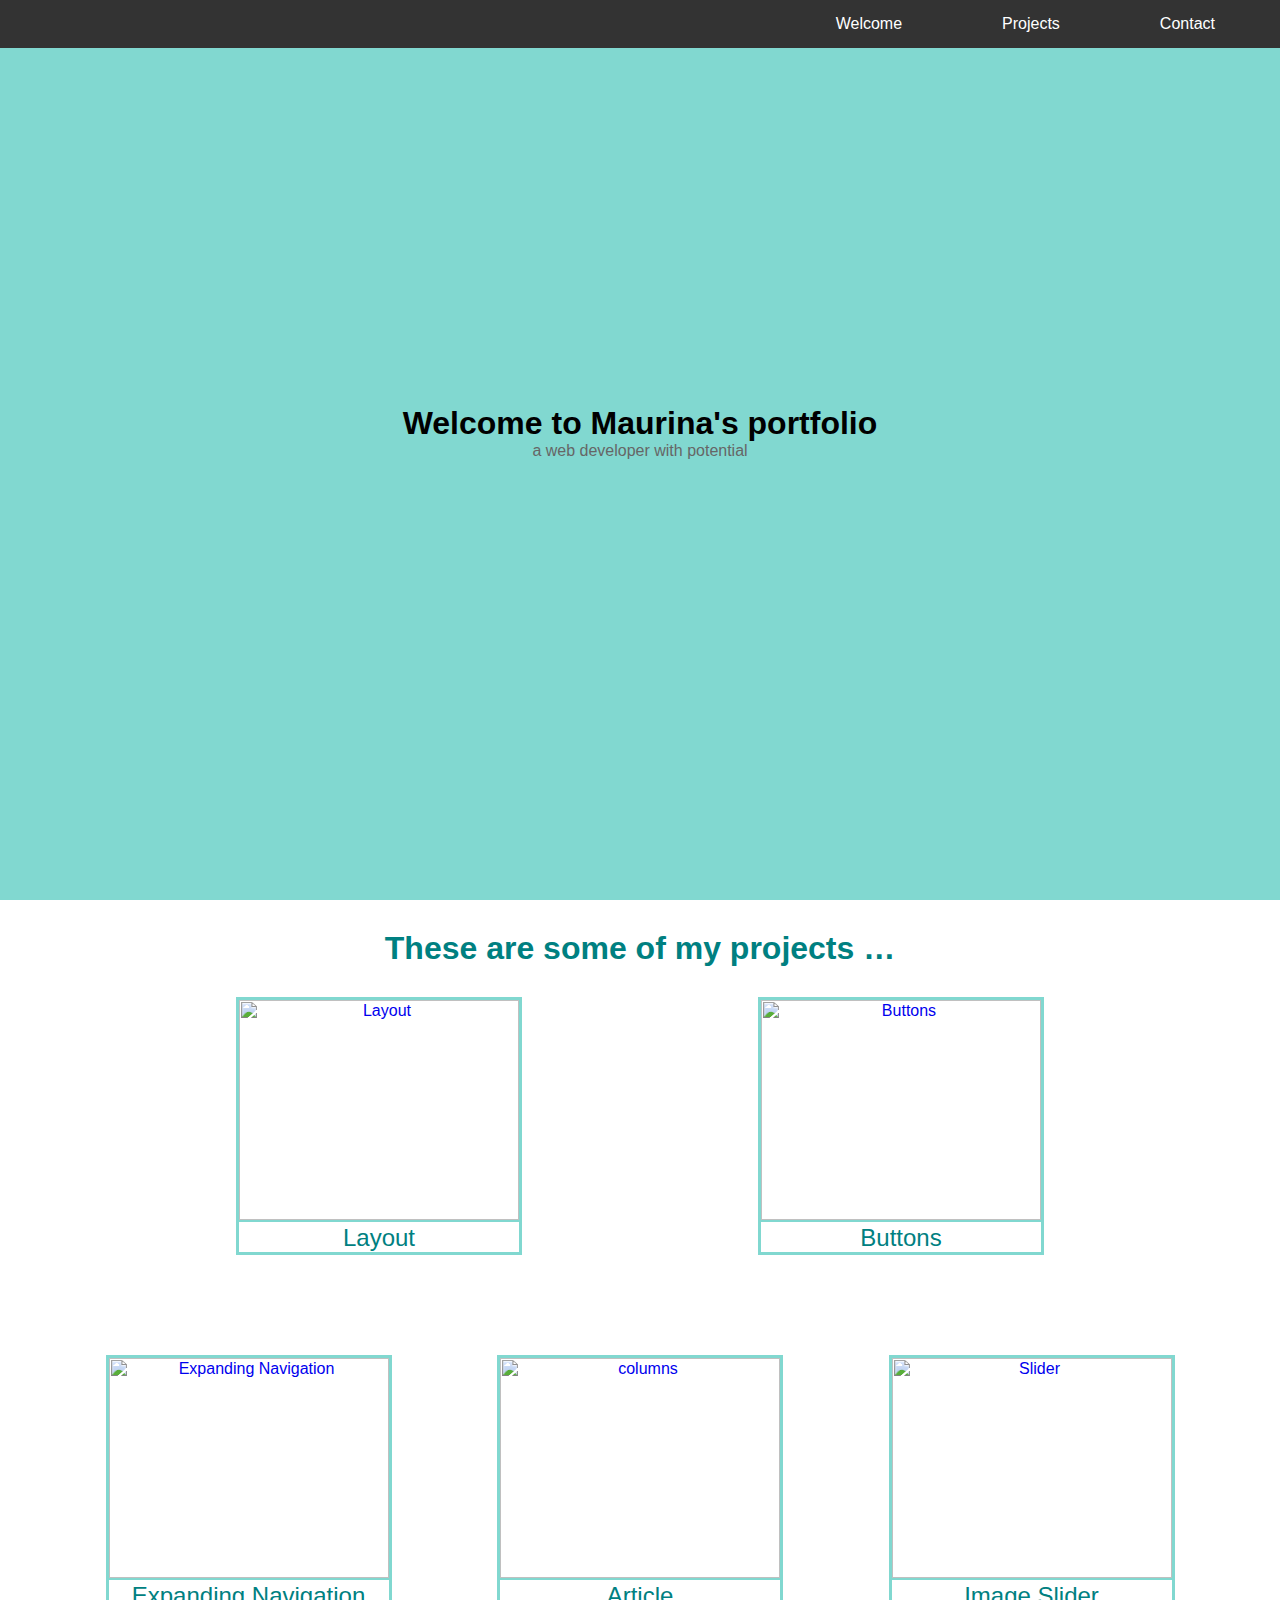
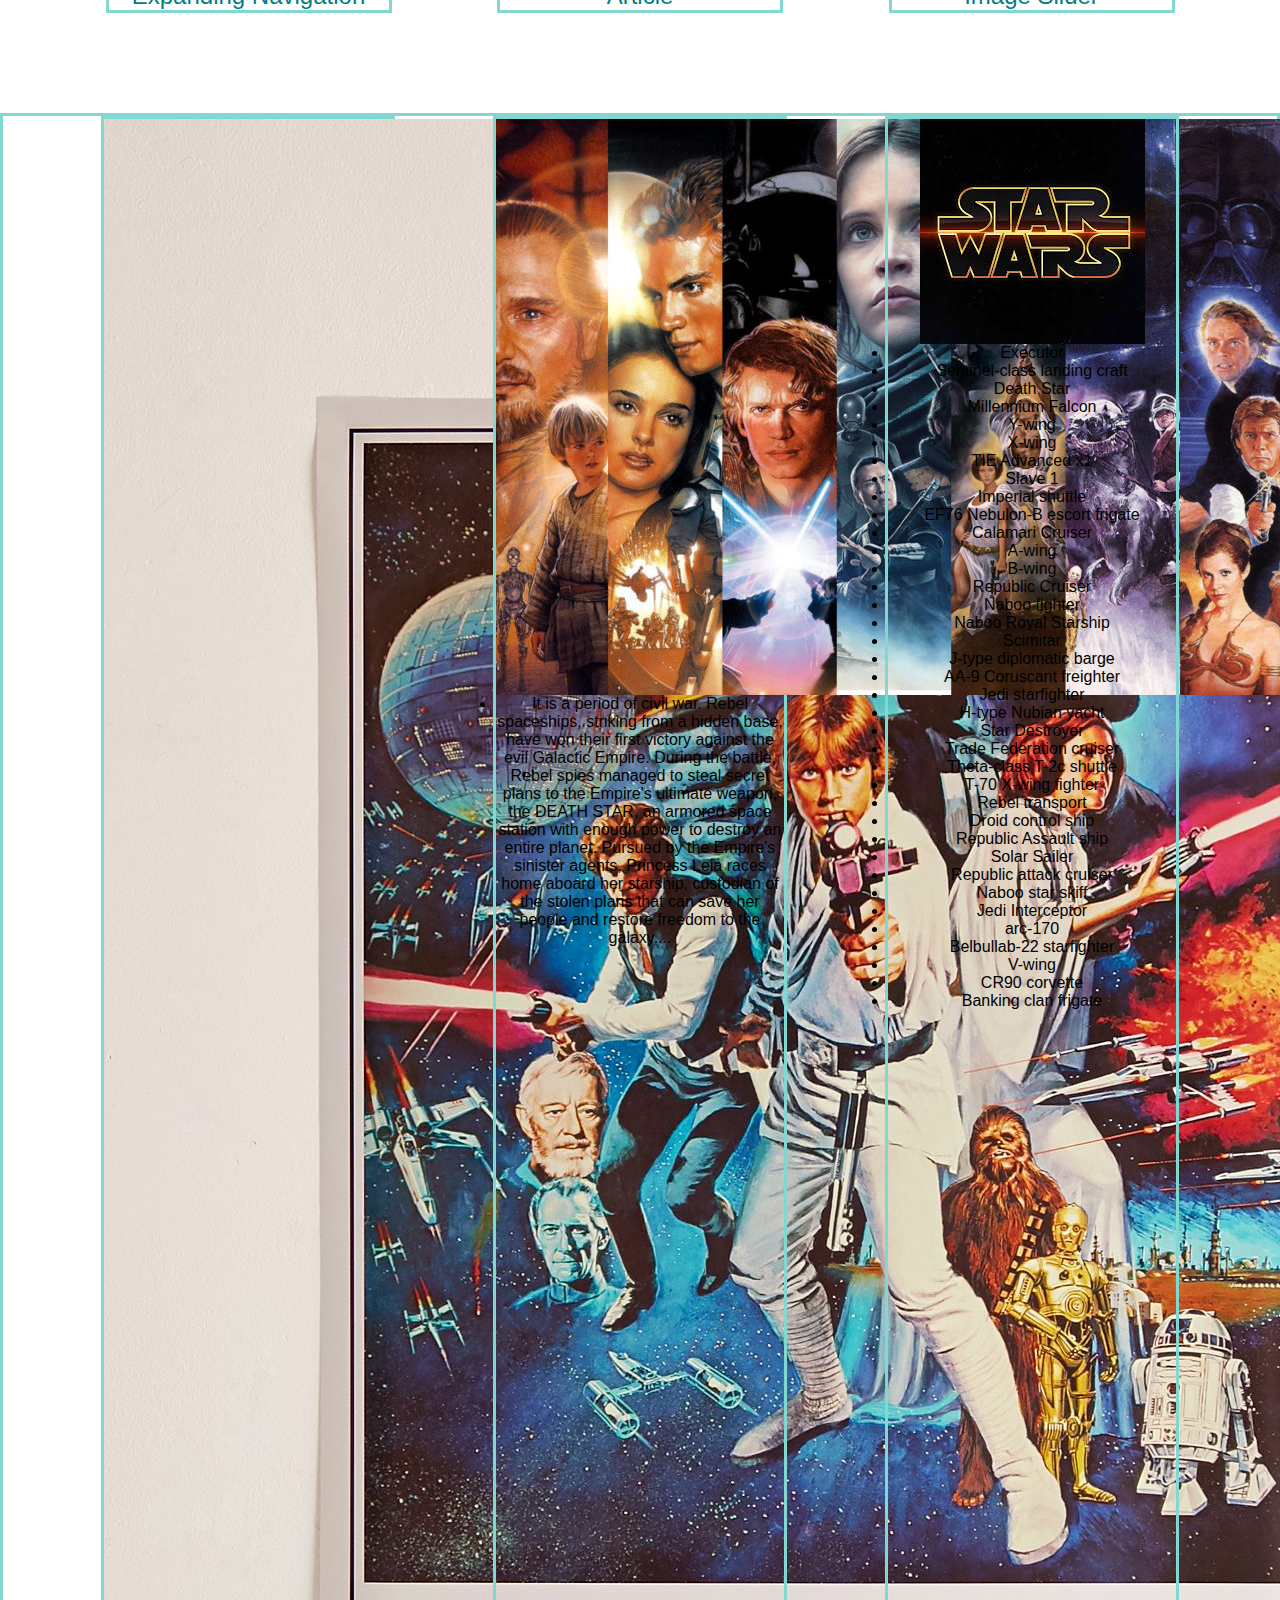
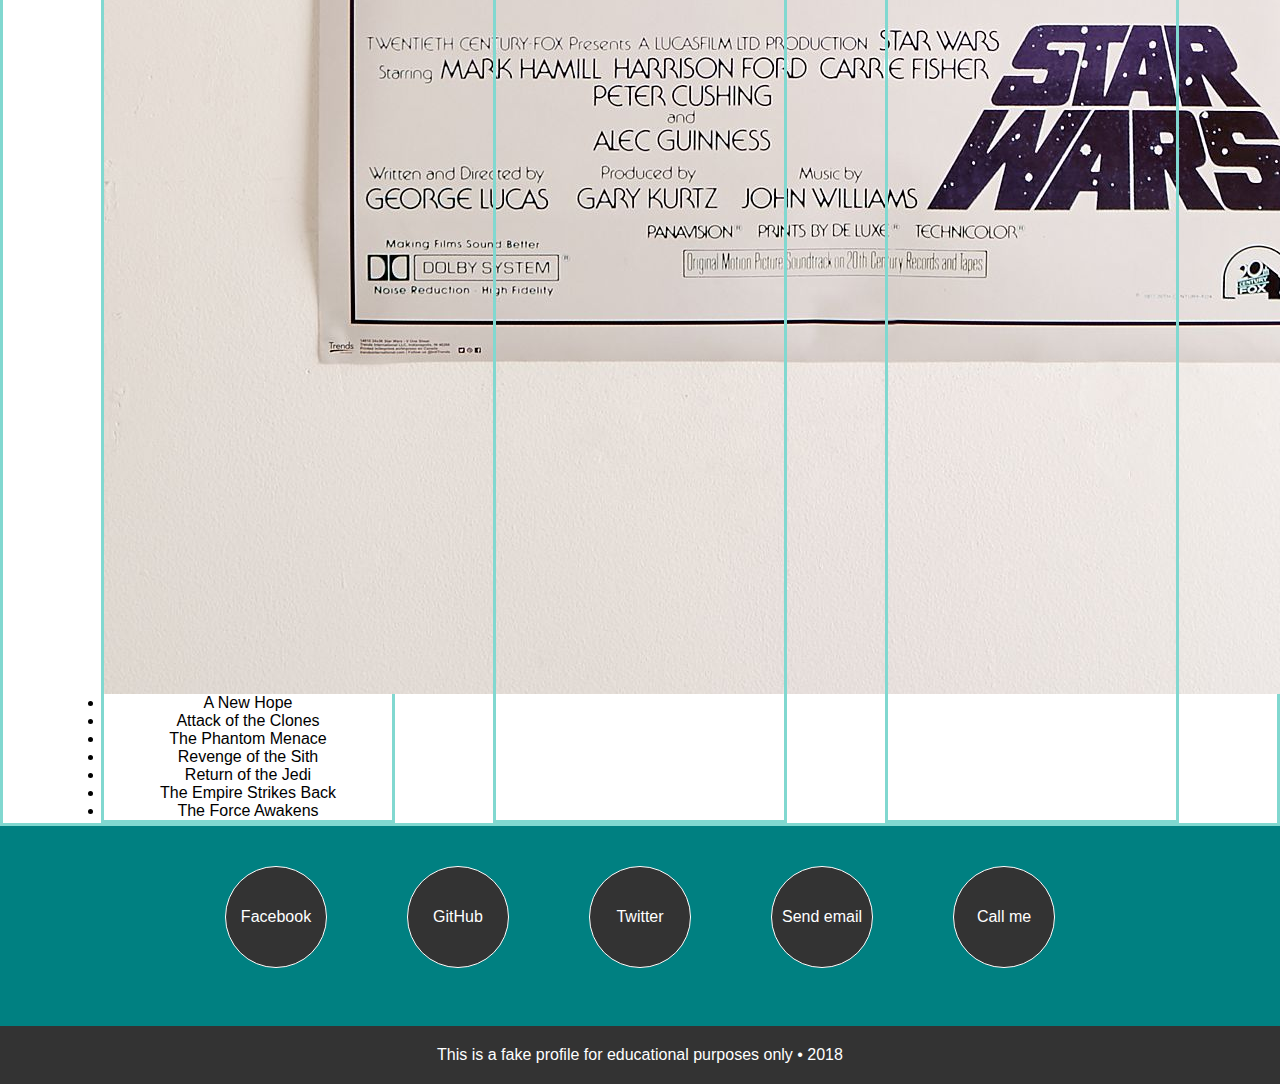
==== index.html @ c99ecd7d "javascript added" ====
<html>
<head>
<link href="main.css" rel="stylesheet">
<link rel="stylesheet" href="https://stackpath.bootstrapcdn.com/bootstrap/4.1.3/css/bootstrap.min.css" integrity="sha384-MCw98/SFnGE8fJT3GXwEOngsV7Zt27NXFoaoApmYm81iuXoPkFOJwJ8ERdknLPMO" crossorigin="anonymous">
</head>
<body>
    <nav id="navbar">
      <ul>
        <li><a href="#welcome-section">Welcome</a></li>
        <li><a href="#projects">Projects</a></li>
        <li><a href="#contact">Contact</a><li>
      </ul>
    </nav>
    
      <main>
    <section id="welcome-section">
      <h1>Welcome to Maurina's portfolio</h1>
      <p> a web developer with potential </p>
    </section><!--end welcome-section-->
    
    <section id="projects">
      <h2 class="workTitle">These are some of my projects &hellip;</h2>
        
      <section id="projectsTop">
        
      <a href="http://maurinadavis.com/dgm2740/Job%20site/" target="_blank" class="project-tile">
        <img class="projectPhoto" src="https://s6.postimg.cc/5dbzzndwx/job.jpg" alt="Layout">
        <div class="projectTitle"> Layout </div>
      </a>
      
      <a href="http://maurinadavis.com/dgm2740/Law%20Firm/" target="_blank" class="project-tile">
        <img class="projectPhoto" src="https://s6.postimg.cc/i4q666au9/law_Office.jpg" alt="Buttons">
             <div class="projectTitle"> Buttons</div>
      </a>
    
    
    </div>
        </section><!--end projectsTop-->
      
      
        <section id="projectsBottom" class="work">
        <a href="http://maurinadavis.com/dgm2740/Cinema/category.html" target="_blank" class="project-tile">
          <img class="projectPhoto" src="https://s6.postimg.cc/wb5x1etf5/cinema.jpg" alt="Expanding Navigation">
          <div class="projectTitle">Expanding Navigation</div>
      </a>
      
      <a href="http://maurinadavis.com/dgm2740/National%20Park/" target="_blank" class="project-tile">
        <img class="projectPhot" src="https://s6.postimg.cc/o5nv38pqp/national_Park.jpg" alt="columns"> 
        <div class="projectTitle">Article </div>
      </a>
        
     <a href="http://maurinadavis.com/dgm2740/Boston%20City/" target="_blank" class="project-tile">
       <img class="projectPhoto" src="https://s6.postimg.cc/rp9st1kqp/boston.jpg" alt="Slider">
       <div class="projectTitle">Image Slider </div>
      </a>
      </section><!--end projectsBottom-->

  <section class="star-tiles">
    <div class="card">
      <img class="card-img-top" src="images/starwars.jpg" alt ="starwars card">
      <div class="card-body">
<div>
  <ul id="film-list">

  </ul>
</div><!--end ul-->
</div><!--end card-body-->

</div><!--end card-->

<div class="card">
  <img class="card-img-top" src="images/star-wars-movie-posters-.jpg" alt="film poster">
<div class="card-body">
<div>
  <ul id="film-crawl">

  </ul>
</div><!--end ul-->
</div><!--end card-body-->

</div><!--end card-->

<div class="card">
  <img class="card-img-top" src="images/download.jpg" alt = "starwars logo">
  <div class="card-body">
    <div>
      <ul id="film-people">

      </ul>
    </div><!--end ul-->
  </div><!--end card-body-->
</div><!--end card-->
</section><!--end star-tiles-->
    </section><!--end projects-->    
    <section id="contact">
      <a href="https://facebook.com" target="_blank" class="contact-details" >Facebook</a>
      
      <a id="profile-link" href="https://github.com/Maurina" target="_blank" class="contact-details">GitHub</a>
      
      <a href="https://twitter.com" target="_blank" class="contact-details">Twitter</a>
      
      <a href="mailto:example@example.com" class="contact-details">Send email</a>
      
      <a href="tel:123-456-7891" class="contact-details">Call me</a>
    </section><!--end soical-->
     
      </main>
    
      <footer> 
      <p>This is a fake profile for educational purposes only &bull; 2018</p>
    </footer>
    
    <script type ="module" src="main.js"> </script>

   

    </body>
    </html>
---- main.css ----
*{
  margin: 0;
  padding: 0;
}

body{
  font-family: 'Open Sans', sans-serif;
  text-align:center;
}


@media only screen and (max-width: 500px){
  nav ul{
    text-align:center;
  }
  nav ul li{
    margin: 20px;
  }
  .project{
    margin: 40px 0;
  }
}

#navbar {
  position:fixed;
  top: 0;
    width: 100%;
}

nav ul {
  list-style-type: none;
  background-color: #333;
  display: flex;
  justify-content: flex-end;
  padding: 15px;
 
}

nav ul li a{
  color: white;
  text-decoration: none;
margin: 35px;
  padding:15px;
 
}

nav ul li a:hover{
  background-color:#111;

}



#welcome-section  {

  background: #81d8d0;
   min-height: 55vh;
  padding-top: 45vh;
}

#welcome-section h1{
 
  font-size: 2rem;
}

#welcome-section p{
  color: #666;
}

.workTitle{
  font-size:2rem;
  color: #008081;
  padding-top: 30px;
}

#projectsTop{
  display:flex;
 flex-wrap: wrap;
  justify-content: space-evenly;
  padding-top: 30px;
}

#projectsBottom{
  padding-top: 100px;
  padding-bottom: 100px;
  display:flex;
 flex-wrap: wrap;
  justify-content: space-evenly;
}

#projectsTop img {
  width: 280px;
  height: 220px;
  
}

#projectsBottom img {
  width: 280px;
  height: 220px;
  
}

.project-tile{
  
  border: solid 3px  #81d8d0;
}

#projectsTop a{
  text-decoration: none;
}

#projectsBottom a{ 
  text-decoration: none;
}

.projectTitle{
  font-size: 1.5rem;
  color: #008081;
  padding-top: 2px;
  border-top: solid 2px  #81d8d0;
}


.star-tiles{
  display:flex;
  justify-content: space-evenly;
  border: solid 3px #81d8d0;
}

.star-tiles .card {
  border: solid 3px #81d8d0;
  width: 18rem;
}

#contact{
  background-color: #008081;
  height: 200px;
  display:flex;
  justify-content: center;
}

.contact-details{
  
  background-color: #333;
  color:white;
  text-decoration: none;
  width: 100px;
  height: 100px;
  line-height: 100px;
  border-radius: 100%;
  margin: 40px;
  border: white solid 1px;
}

footer{
  background-color: #333;

  padding: 20px;
}

footer p{
  color: white;
}

h3 {
  width: 200px;
  height: 200px;
}
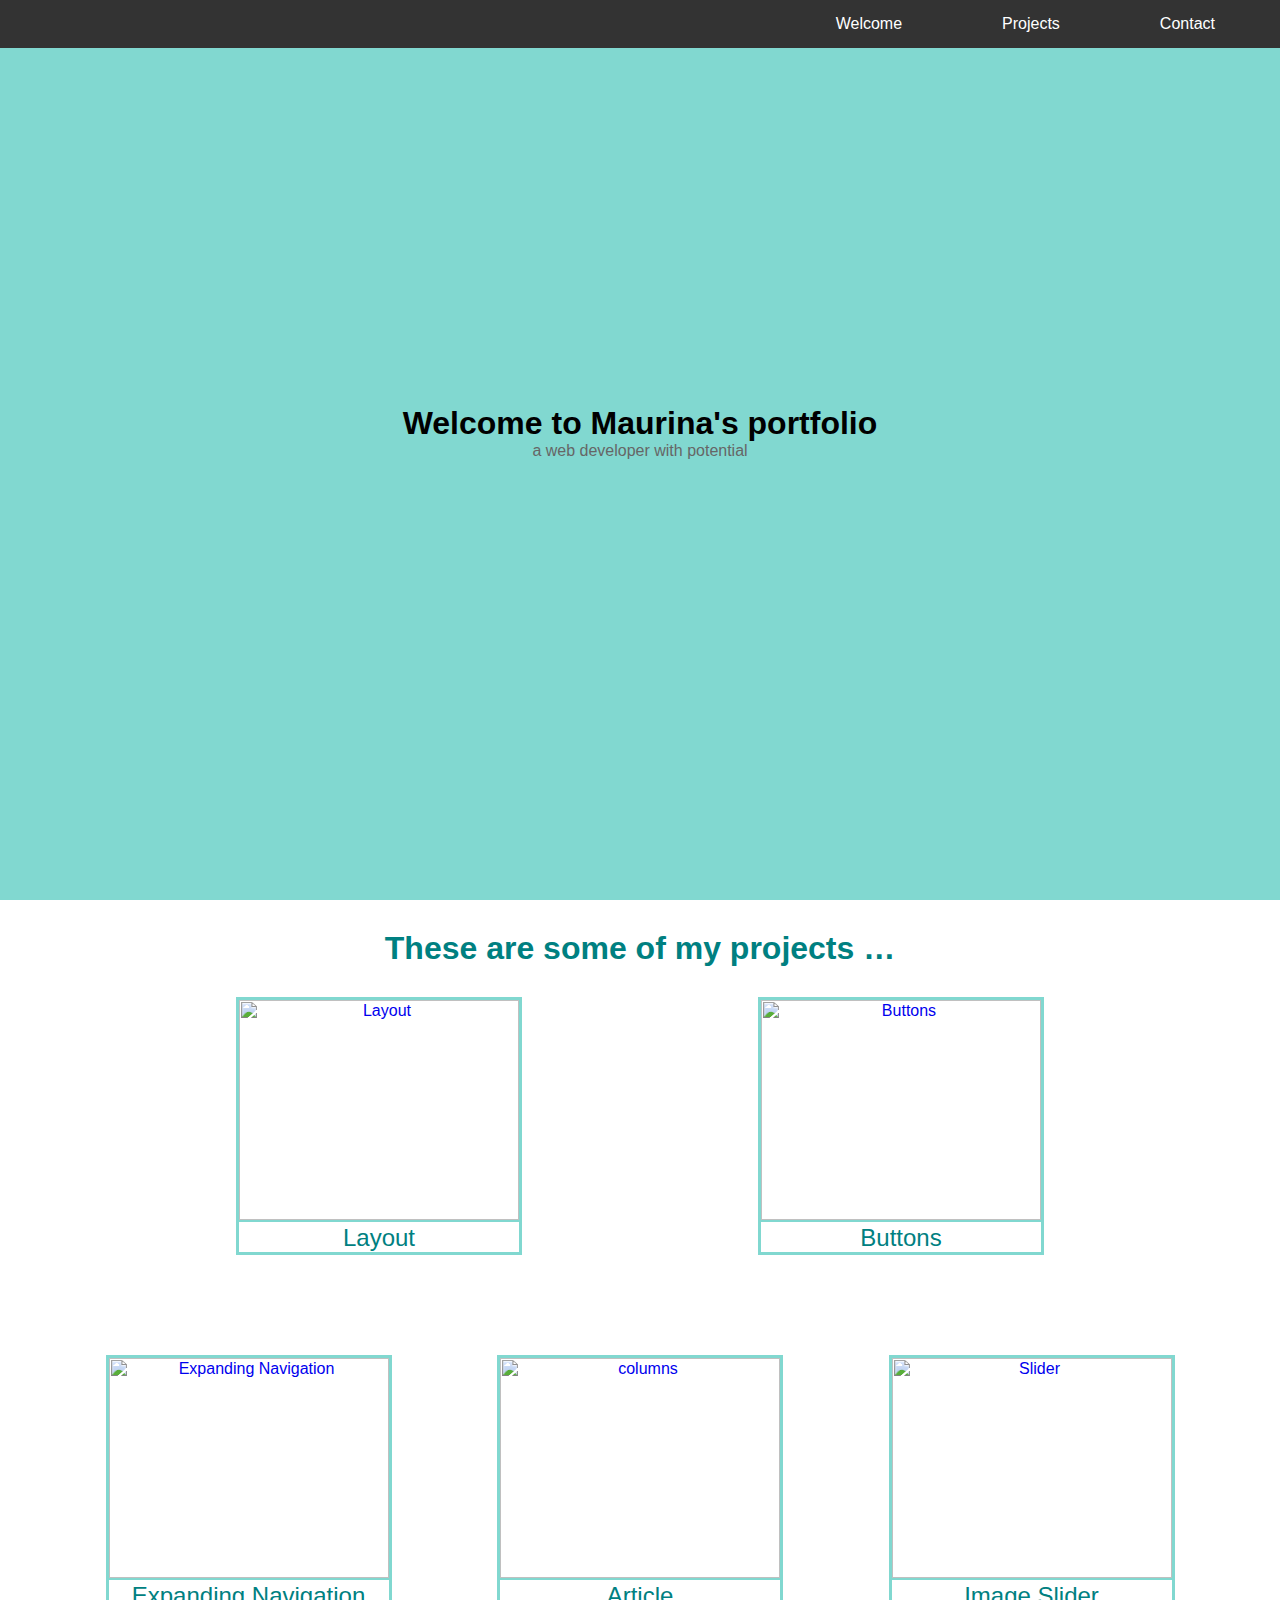
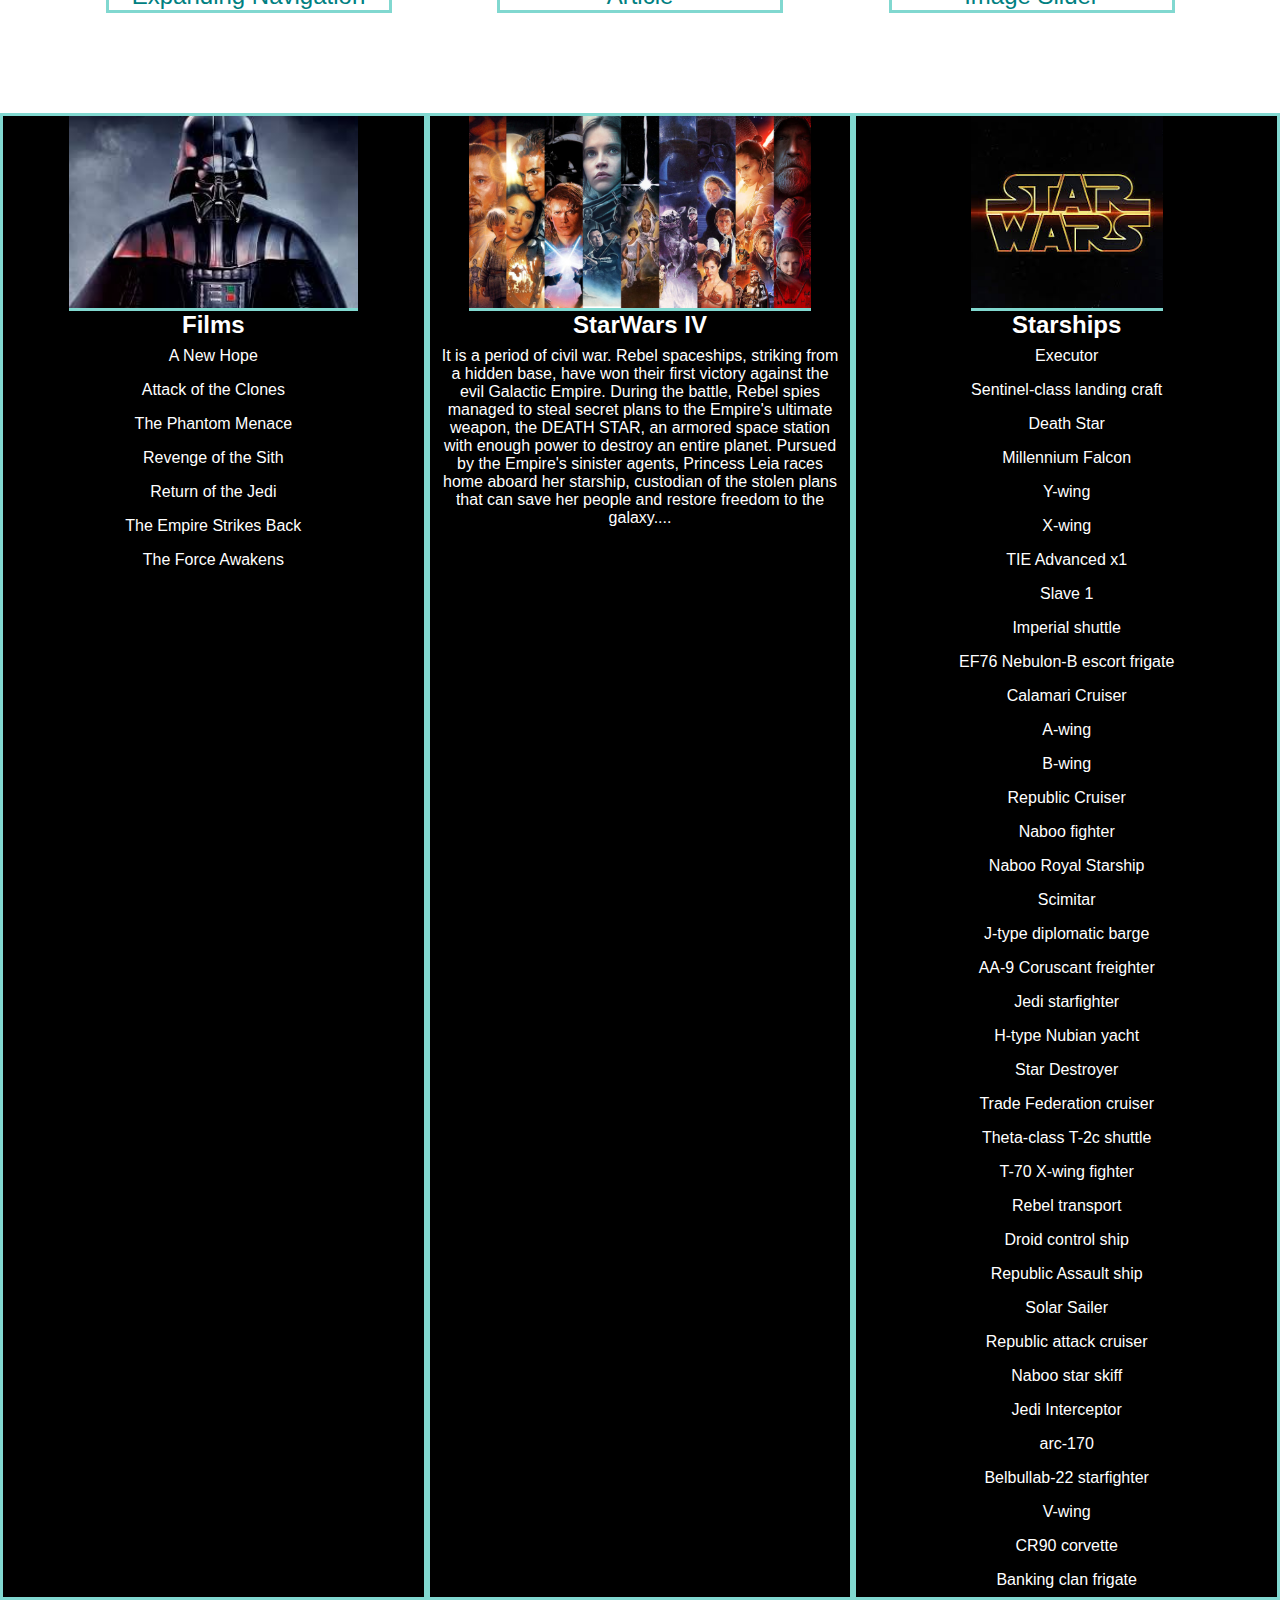
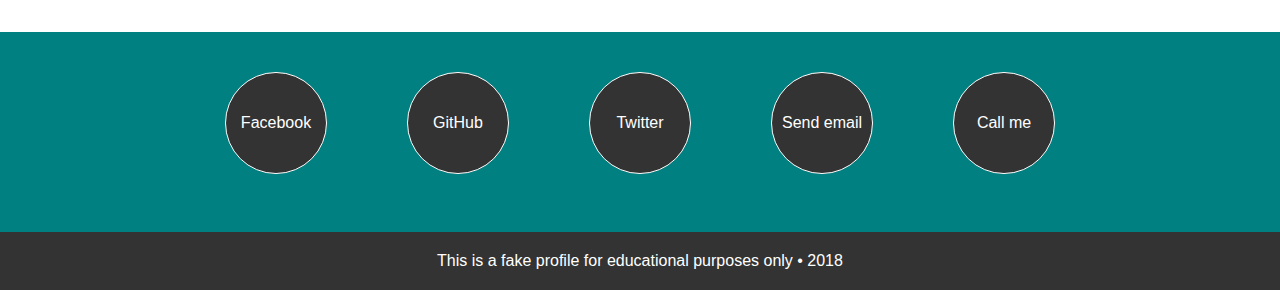
==== commit 315fe200: "Layout of StarWars cards" ====
--- a/index.html
+++ b/index.html
@@ -57,9 +57,10 @@
 
   <section class="star-tiles">
     <div class="card">
-      <img class="card-img-top" src="images/starwars.jpg" alt ="starwars card">
+      <img class="card-img-top" src="images/vadar.jpg" alt ="starwars card">
       <div class="card-body">
 <div>
+  <h2> Films</h2>
   <ul id="film-list">
 
   </ul>
@@ -72,6 +73,7 @@
   <img class="card-img-top" src="images/star-wars-movie-posters-.jpg" alt="film poster">
 <div class="card-body">
 <div>
+  <h2> StarWars IV </h2>
   <ul id="film-crawl">
 
   </ul>
@@ -84,6 +86,7 @@
   <img class="card-img-top" src="images/download.jpg" alt = "starwars logo">
   <div class="card-body">
     <div>
+      <h2> Starships</h2>
       <ul id="film-people">
 
       </ul>
--- a/main.css
+++ b/main.css
@@ -125,12 +125,29 @@
 .star-tiles{
   display:flex;
   justify-content: space-evenly;
-  border: solid 3px #81d8d0;
+  padding-bottom: 2rem;
 }
 
 .star-tiles .card {
   border: solid 3px #81d8d0;
-  width: 18rem;
+  width: 30rem;
+  background: black;
+  color: white;
+}
+
+.star-tiles .card img{
+  height: 12rem;
+  border-bottom: solid 3px #81d8d0;
+}
+
+.card-body{
+  display:flex;
+ justify-content: space-evenly;
+}
+
+.card-body li{
+  list-style-type: none;
+  padding: .5rem;
 }
 
 #contact{
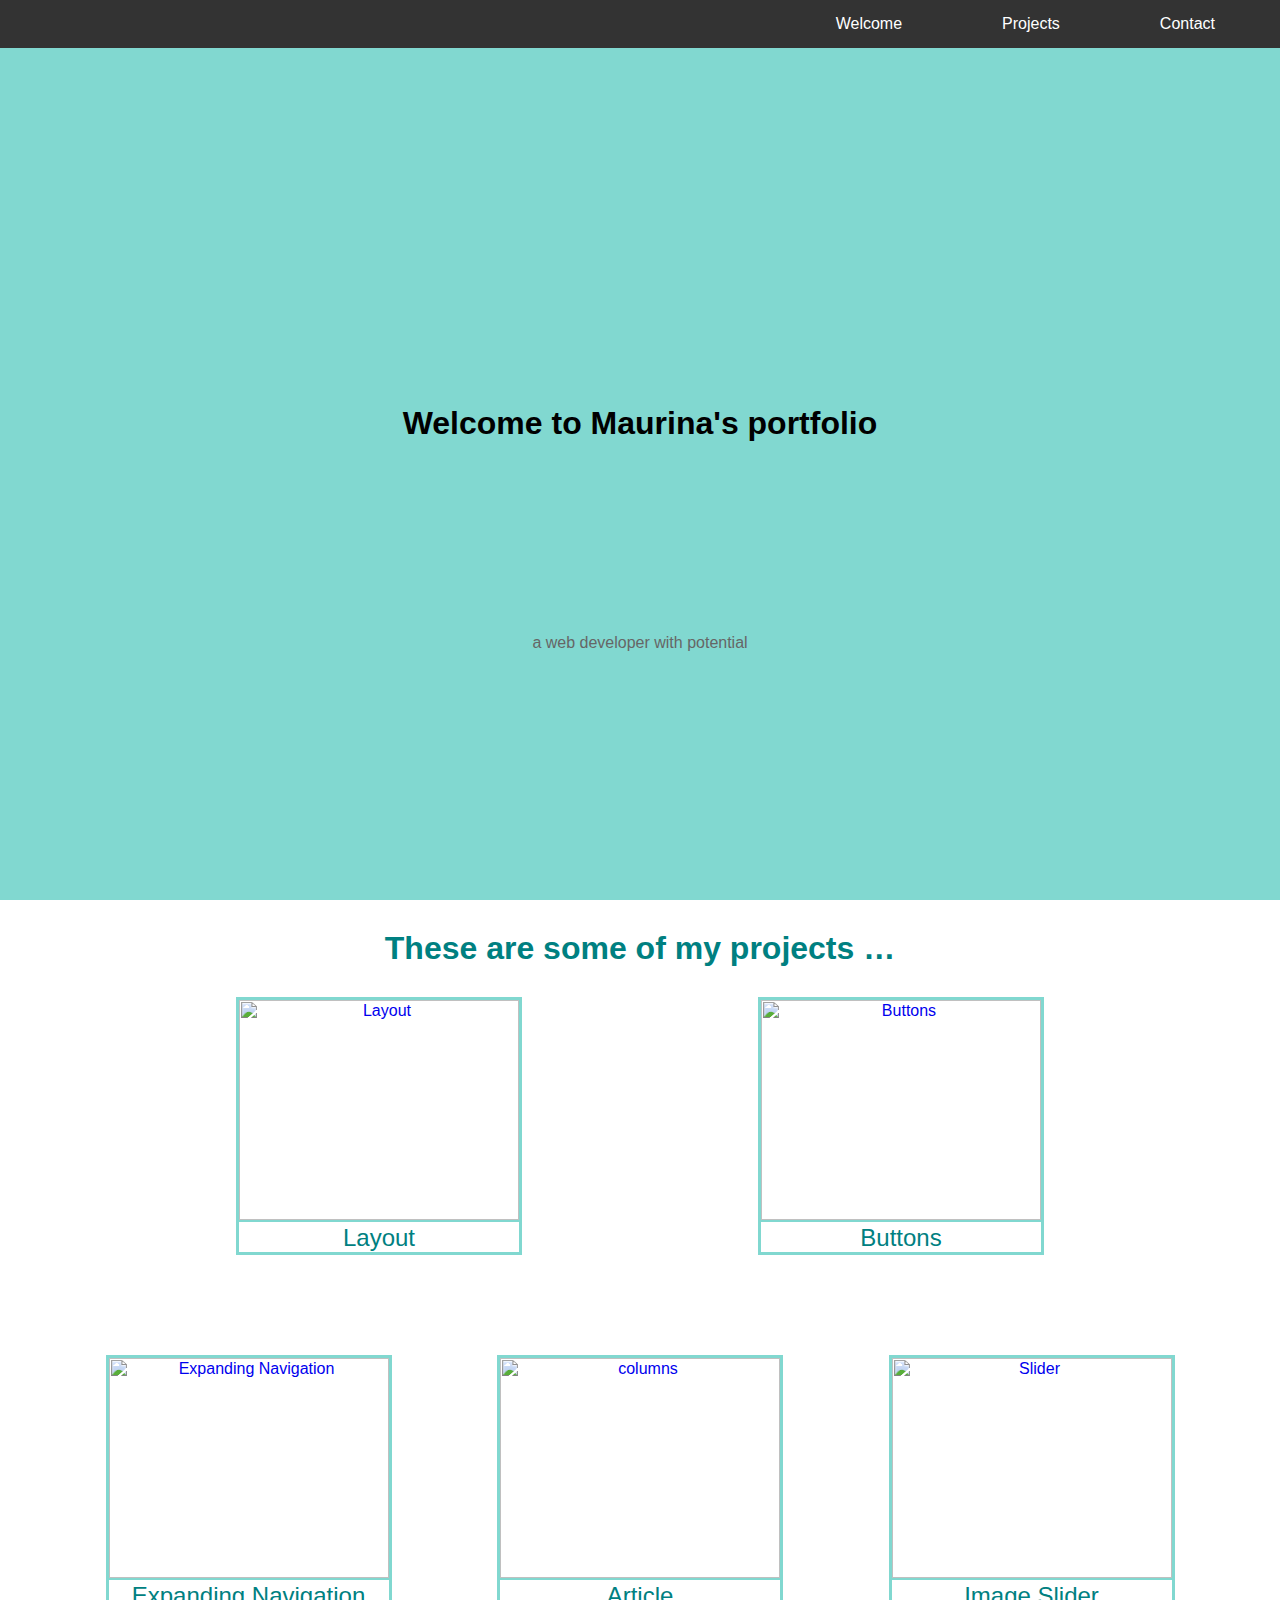
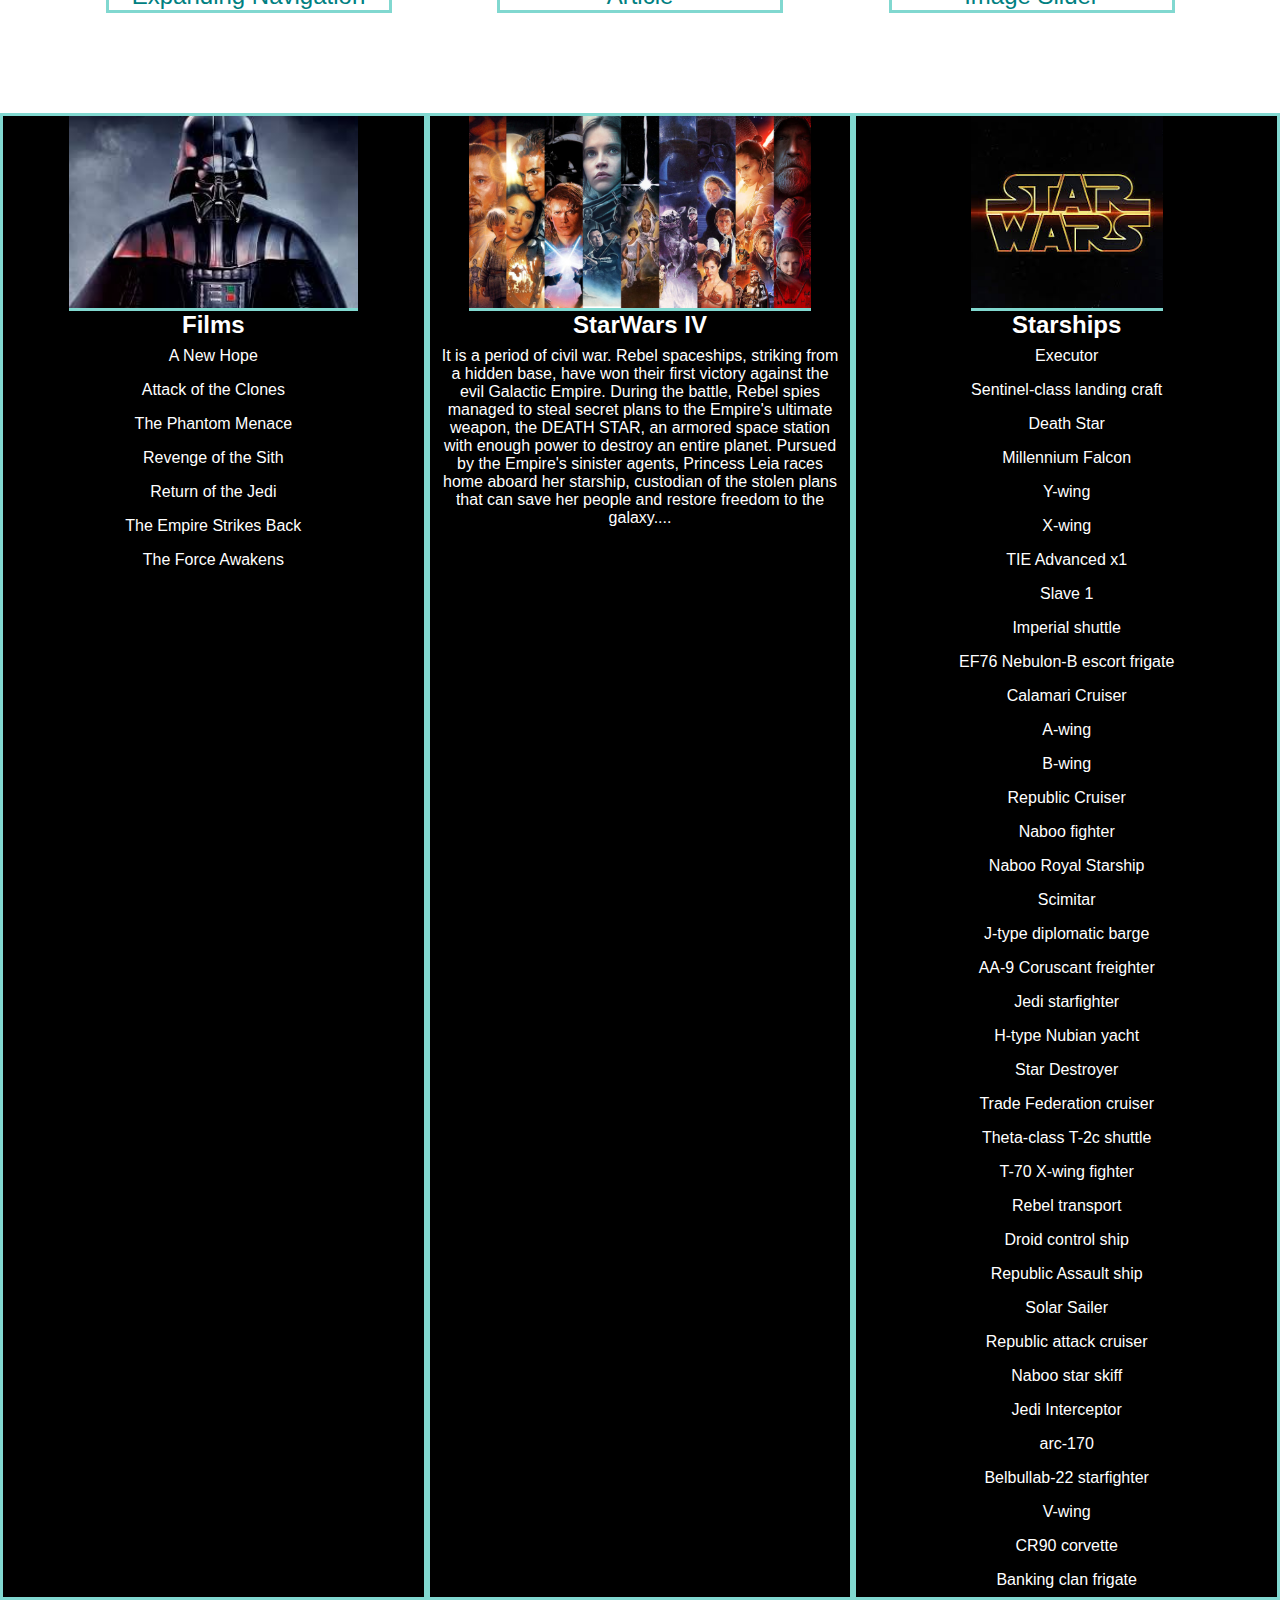
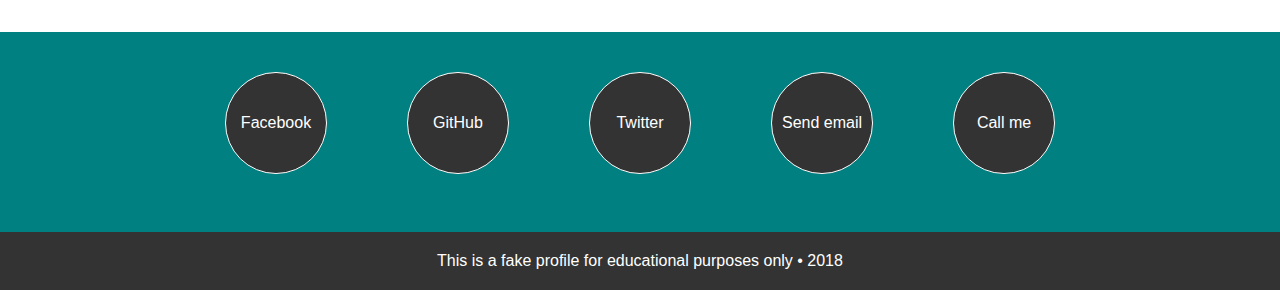
==== commit 727c17c8: "Text placement corrected" ====
--- a/index.html
+++ b/index.html
@@ -54,7 +54,9 @@
        <div class="projectTitle">Image Slider </div>
       </a>
       </section><!--end projectsBottom-->
+    </section><!--end projects--> 
 
+    
   <section class="star-tiles">
     <div class="card">
       <img class="card-img-top" src="images/vadar.jpg" alt ="starwars card">
@@ -94,7 +96,7 @@
   </div><!--end card-body-->
 </div><!--end card-->
 </section><!--end star-tiles-->
-    </section><!--end projects-->    
+   
     <section id="contact">
       <a href="https://facebook.com" target="_blank" class="contact-details" >Facebook</a>
       
--- a/main.css
+++ b/main.css
@@ -6,7 +6,7 @@
 
 body{
   font-family: 'Open Sans', sans-serif;
-  text-align:center;
+  text-align: center;
 }
 
 
@@ -40,7 +40,7 @@
 nav ul li a{
   color: white;
   text-decoration: none;
-margin: 35px;
+  margin: 35px;
   padding:15px;
  
 }
@@ -53,26 +53,35 @@
 
 
 #welcome-section  {
-
+ 
   background: #81d8d0;
    min-height: 55vh;
   padding-top: 45vh;
 }
 
 #welcome-section h1{
- 
+  display: flex;
+  justify-content: center;
+
+padding-bottom: 12rem;
   font-size: 2rem;
 }
 
 #welcome-section p{
+  display: flex;
+  justify-content: center;
   color: #666;
+ padding-bottom: 12rem;
 }
 
 .workTitle{
   font-size:2rem;
   color: #008081;
   padding-top: 30px;
+  text-align: center;
 }
+
+
 
 #projectsTop{
   display:flex;
@@ -102,7 +111,7 @@
 }
 
 .project-tile{
-  
+  text-align: center;
   border: solid 3px  #81d8d0;
 }
 
@@ -168,6 +177,7 @@
   border-radius: 100%;
   margin: 40px;
   border: white solid 1px;
+  text-align: center;
 }
 
 footer{
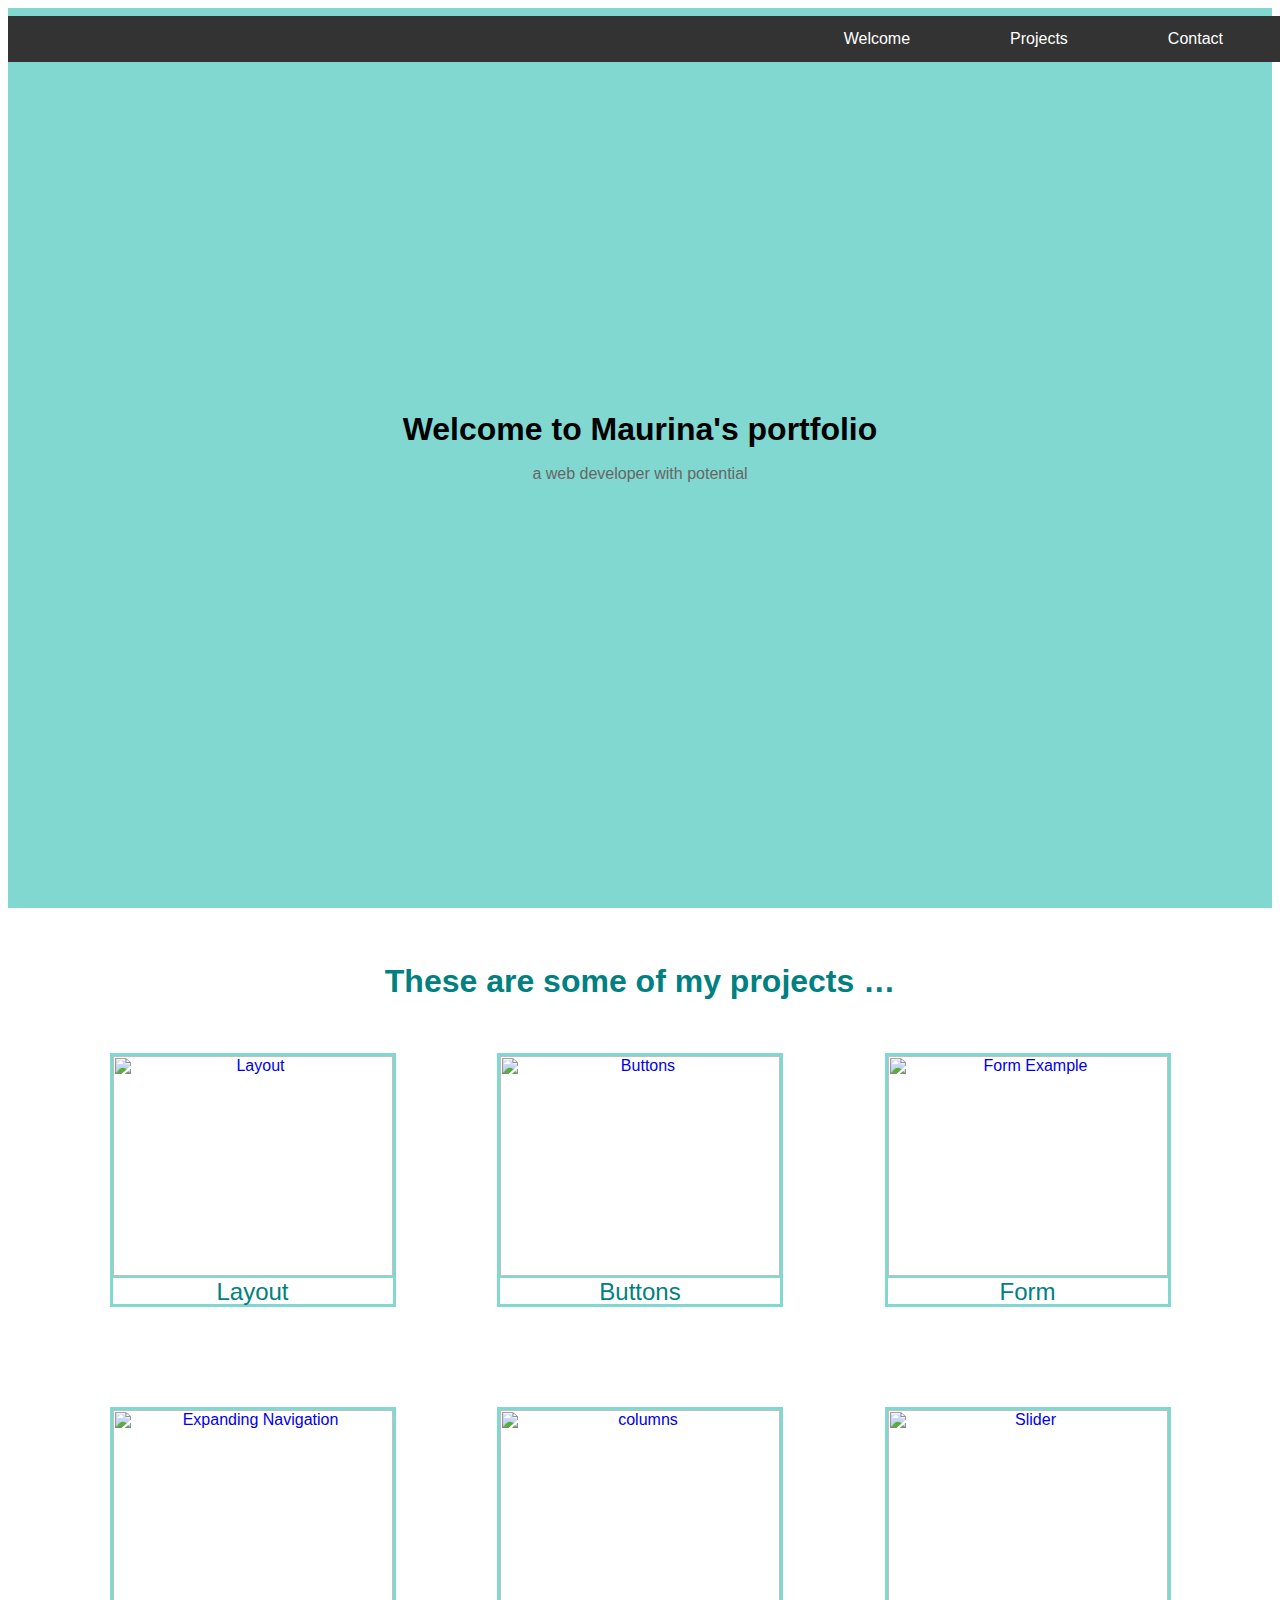
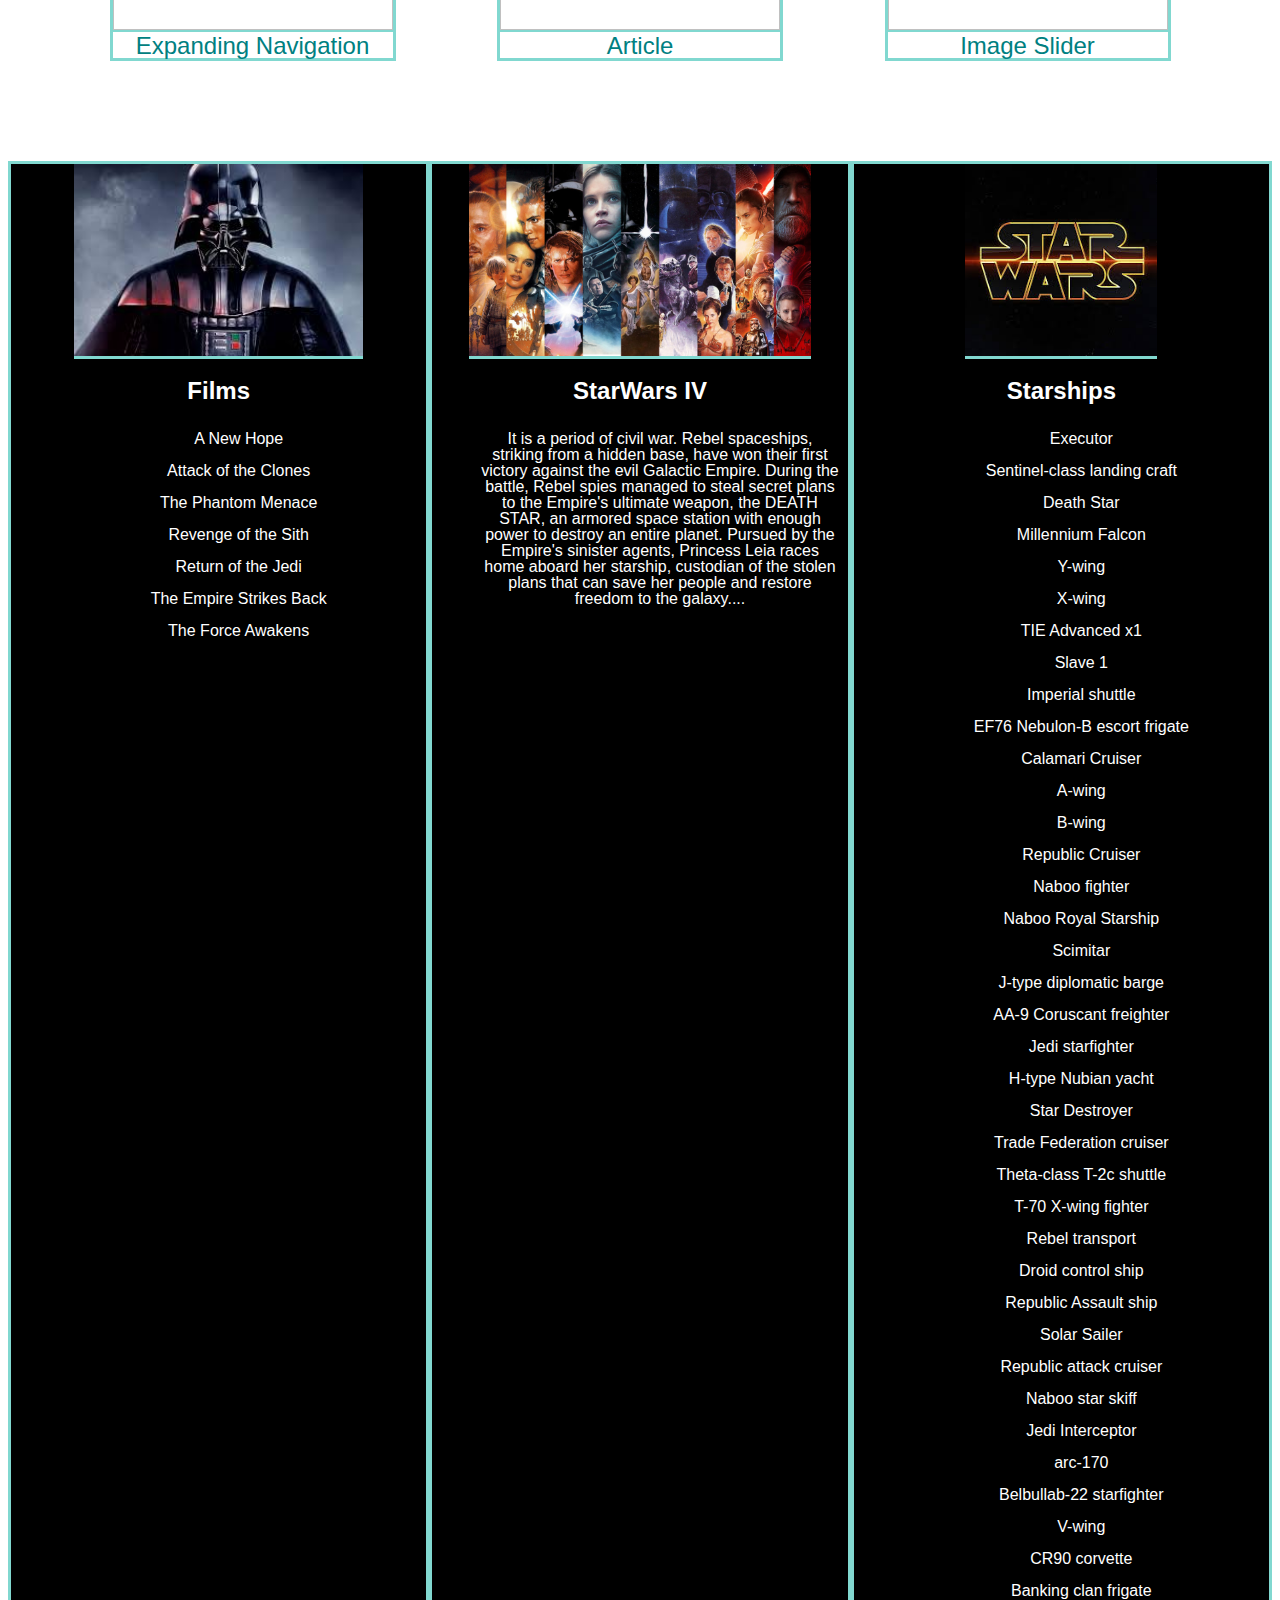
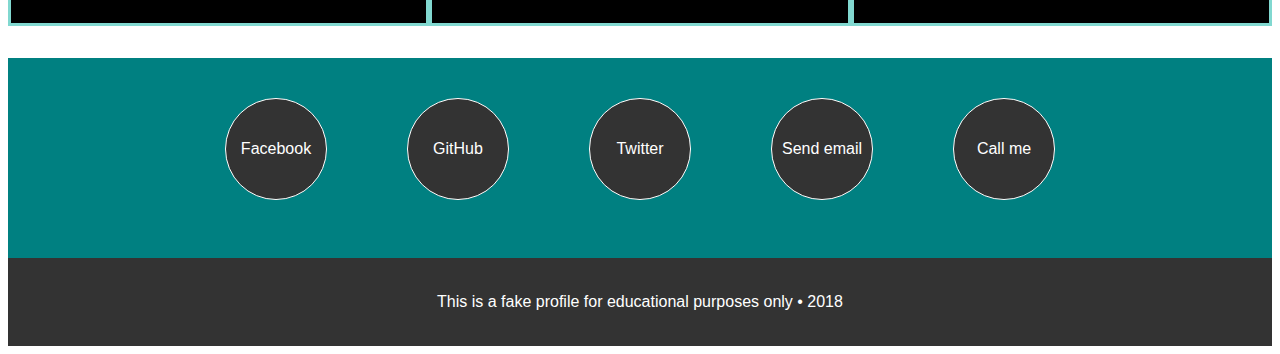
==== commit 6b56eac2: "css reset added and welcome-section text corrected" ====
--- a/index.html
+++ b/index.html
@@ -33,6 +33,10 @@
              <div class="projectTitle"> Buttons</div>
       </a>
     
+      <a href="http://maurinadavis.com/dgm2740/swag%20shop/" target="blank" class="project-tile">
+    <img class="projectPhoto" src="https://s6.postimg.cc/aoqwkcs9t/form.jpg" alt="Form Example">
+    <div class="projectTitle">Form</div>
+  </a>
     
     </div>
         </section><!--end projectsTop-->
--- a/main.css
+++ b/main.css
@@ -1,9 +1,58 @@
 
-*{
-  margin: 0;
-  padding: 0;
-}
-
+/*  Reset  */
+// reset
+
+/* http://meyerweb.com/eric/tools/css/reset/ 
+   v2.0 | 20110126
+   License: none (public domain)
+*/
+
+html, body, div, span, applet, object, iframe,
+h1, h2, h3, h4, h5, h6, p, blockquote, pre,
+a, abbr, acronym, address, big, cite, code,
+del, dfn, em, img, ins, kbd, q, s, samp,
+small, strike, strong, sub, sup, tt, var,
+b, u, i, center,
+dl, dt, dd, ol, ul, li,
+fieldset, form, label, legend,
+table, caption, tbody, tfoot, thead, tr, th, td,
+article, aside, canvas, details, embed, 
+figure, figcaption, footer, header, hgroup, 
+menu, nav, output, ruby, section, summary,
+time, mark, audio, video {
+	margin: 0;
+	padding: 0;
+	border: 0;
+	font-size: 100%;
+	font: inherit;
+	vertical-align: baseline;
+}
+/* HTML5 display-role reset for older browsers */
+article, aside, details, figcaption, figure, 
+footer, header, hgroup, menu, nav, section {
+	display: block;
+}
+body {
+	line-height: 1;
+}
+ol, ul {
+	list-style: none;
+}
+blockquote, q {
+	quotes: none;
+}
+blockquote:before, blockquote:after,
+q:before, q:after {
+	content: '';
+	content: none;
+}
+table {
+	border-collapse: collapse;
+	border-spacing: 0;
+}
+
+
+/* Main CSS */
 body{
   font-family: 'Open Sans', sans-serif;
   text-align: center;
@@ -51,27 +100,22 @@
 }
 
 
-
 #welcome-section  {
- 
+
   background: #81d8d0;
-   min-height: 55vh;
-  padding-top: 45vh;
+   min-height: 100vh;
+
 }
 
 #welcome-section h1{
-  display: flex;
-  justify-content: center;
-
-padding-bottom: 12rem;
+ padding-top: 45vh;
   font-size: 2rem;
+  text-align: center;
 }
 
 #welcome-section p{
-  display: flex;
-  justify-content: center;
   color: #666;
- padding-bottom: 12rem;
+  text-align: center;
 }
 
 .workTitle{
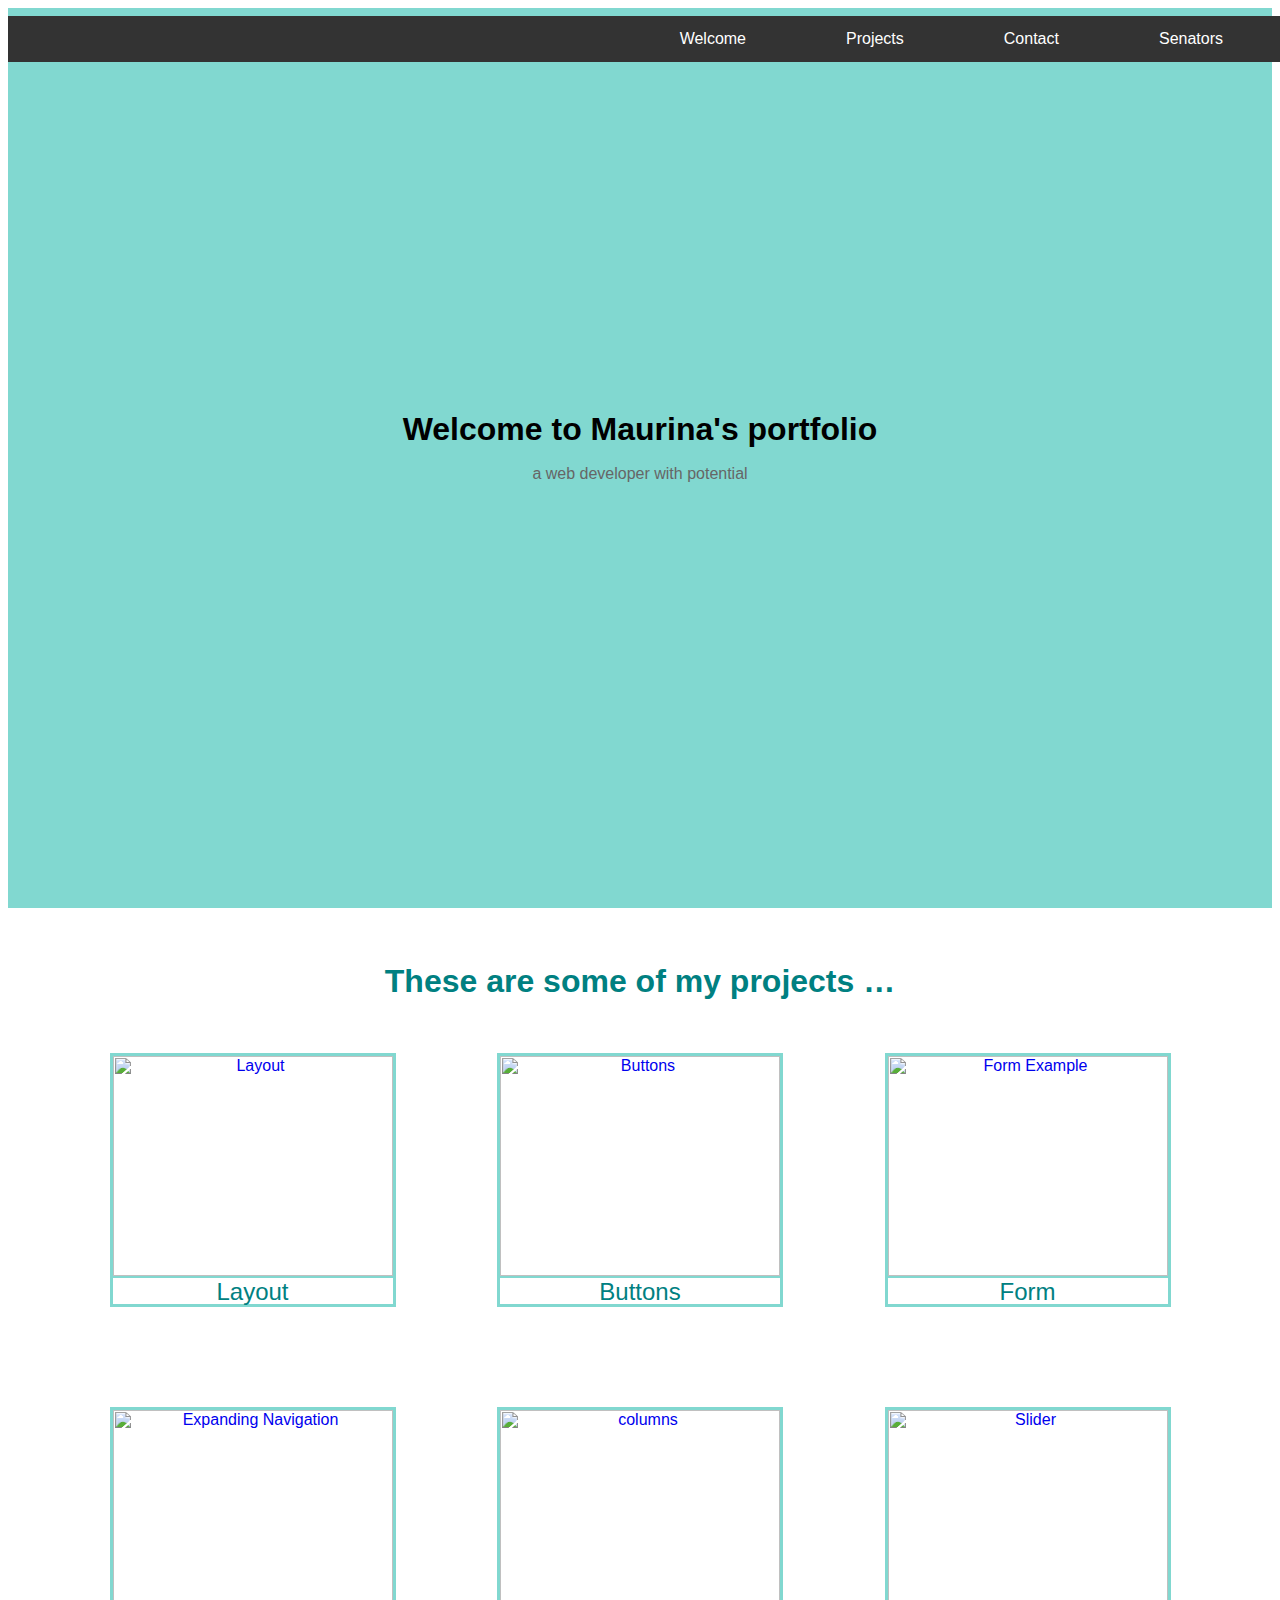
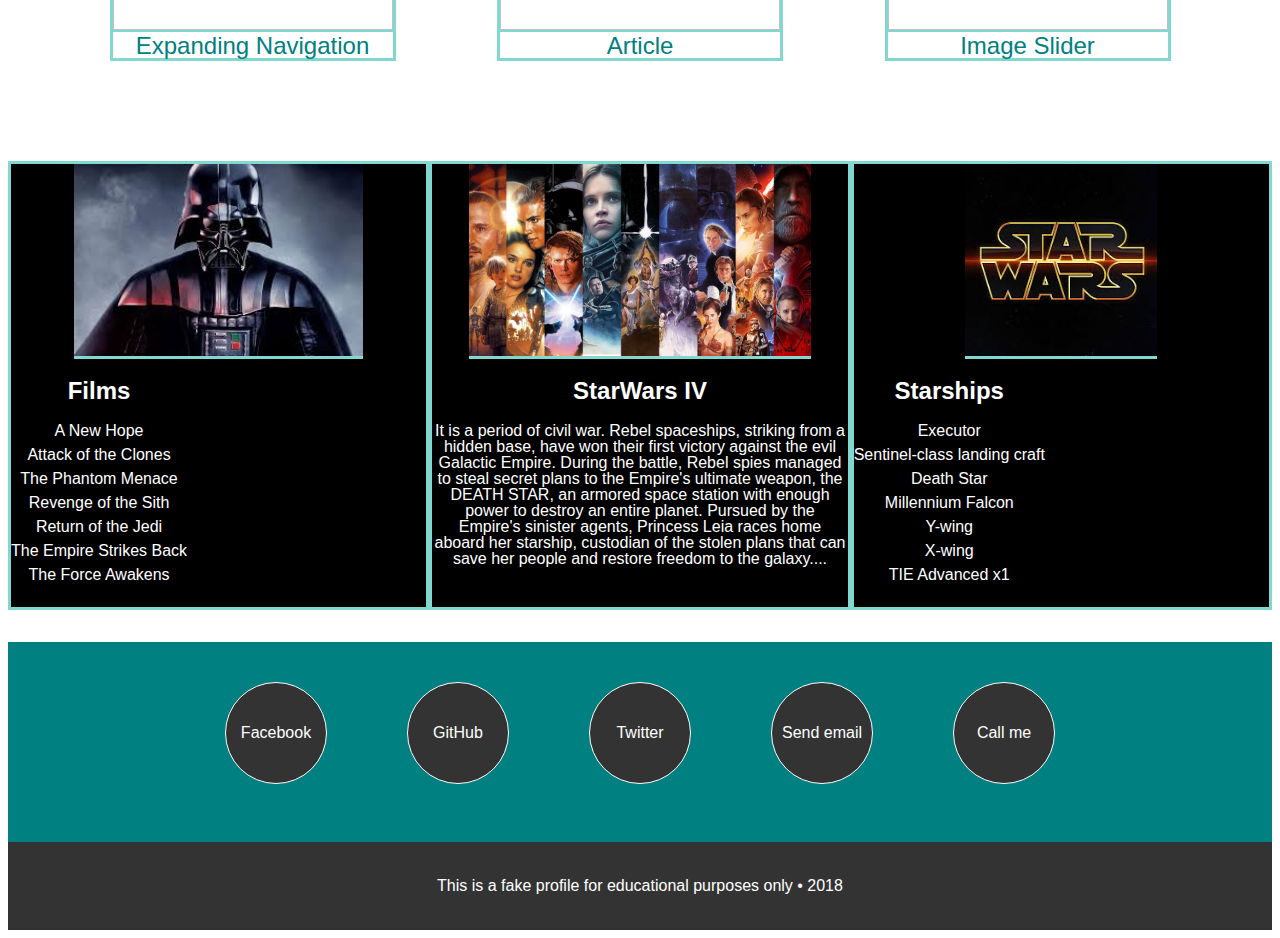
==== commit c88c9659: "Images and JavaScript for images added" ====
--- a/index.html
+++ b/index.html
@@ -9,6 +9,7 @@
         <li><a href="#welcome-section">Welcome</a></li>
         <li><a href="#projects">Projects</a></li>
         <li><a href="#contact">Contact</a><li>
+        <li><a href="senators.html">Senators</a></li>
       </ul>
     </nav>
     
--- a/main.css
+++ b/main.css
@@ -177,7 +177,7 @@
 
 .star-tiles{
   display:flex;
-  justify-content: space-evenly;
+  justify-content: flex-start;
   padding-bottom: 2rem;
 }
 
@@ -195,13 +195,20 @@
 
 .card-body{
   display:flex;
- justify-content: space-evenly;
+ justify-content: flex-start;
+}
+
+.card-body ul{
+  padding-left: 0;
 }
 
 .card-body li{
   list-style-type: none;
-  padding: .5rem;
-}
+  padding-bottom: .5rem;
+ 
+}
+
+
 
 #contact{
   background-color: #008081;
@@ -237,4 +244,17 @@
 h3 {
   width: 200px;
   height: 200px;
+}
+
+/* -------------SENATORS PAGE ----------------*/
+.container{
+  display: flex;
+  flex-wrap: wrap;
+}
+
+
+figcaption{
+  padding: 2%;
+  text-align: center;
+  font-size: 1.5rem;
 }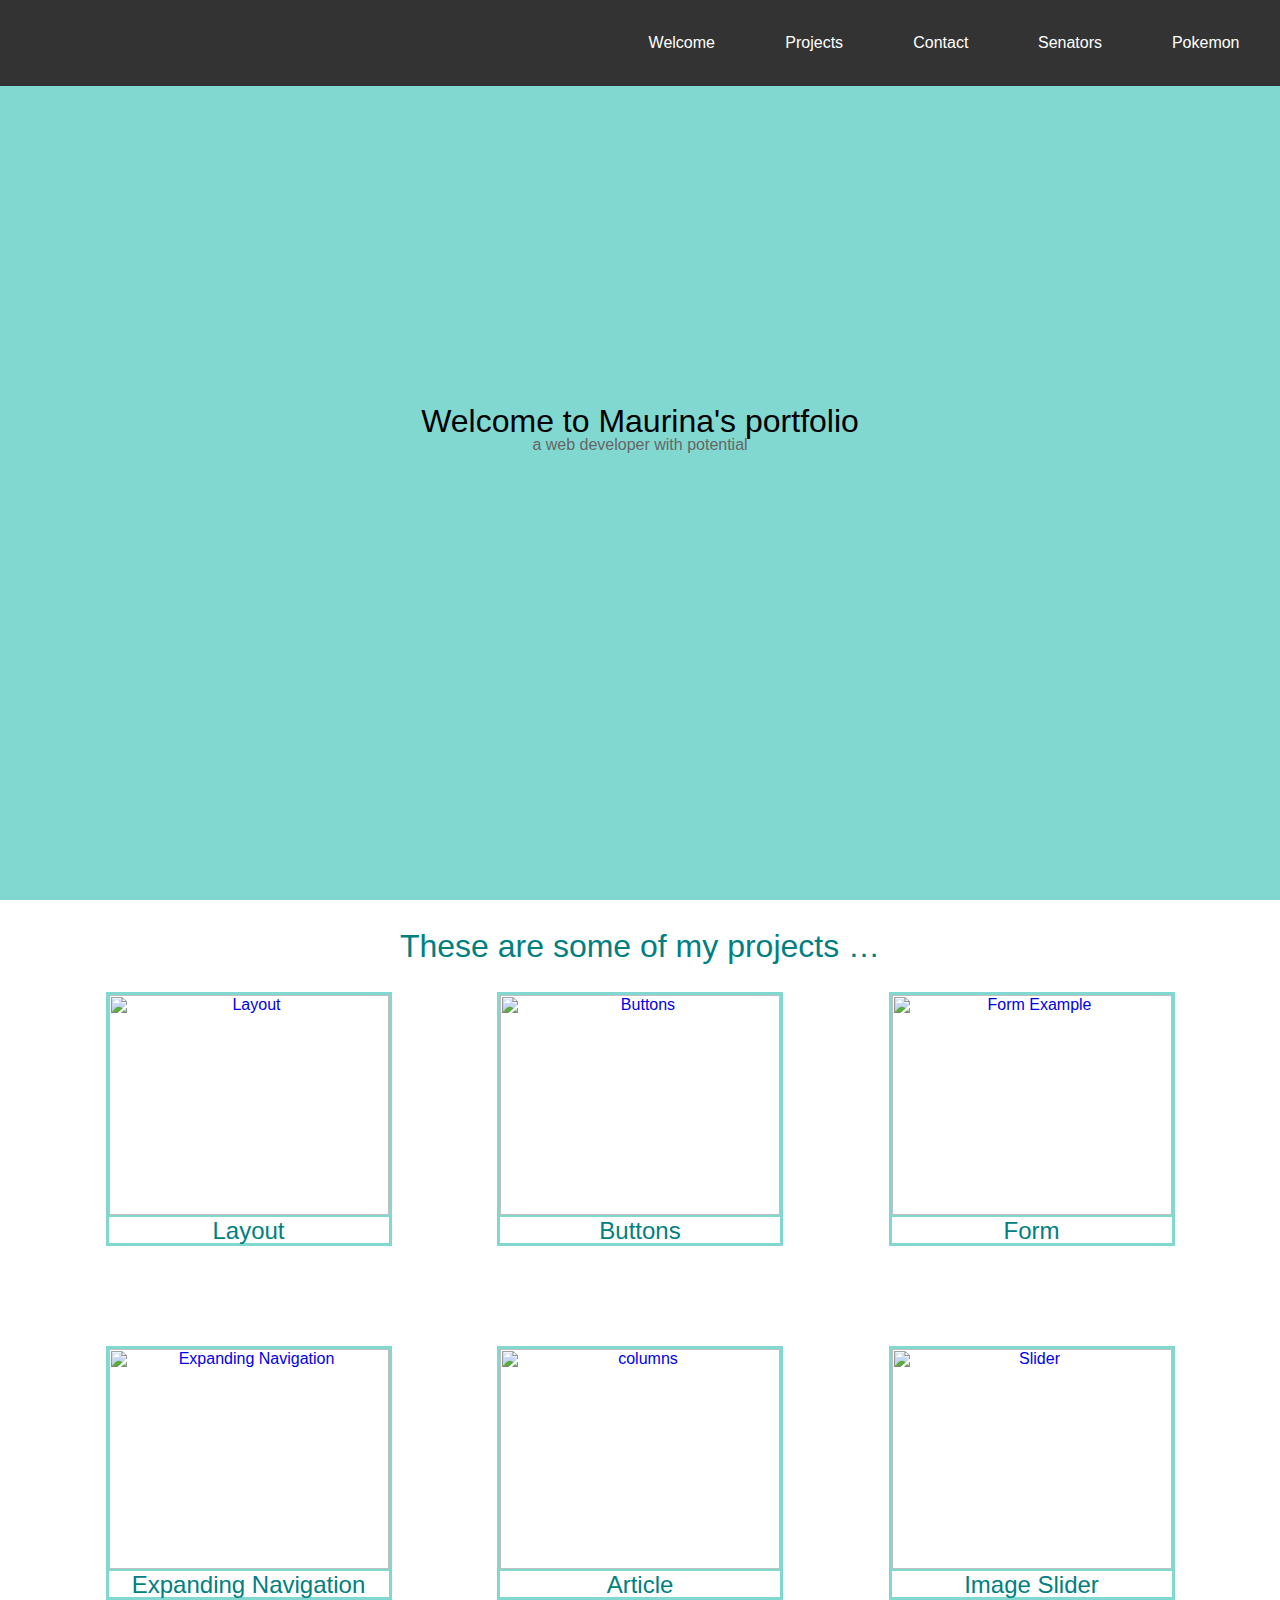
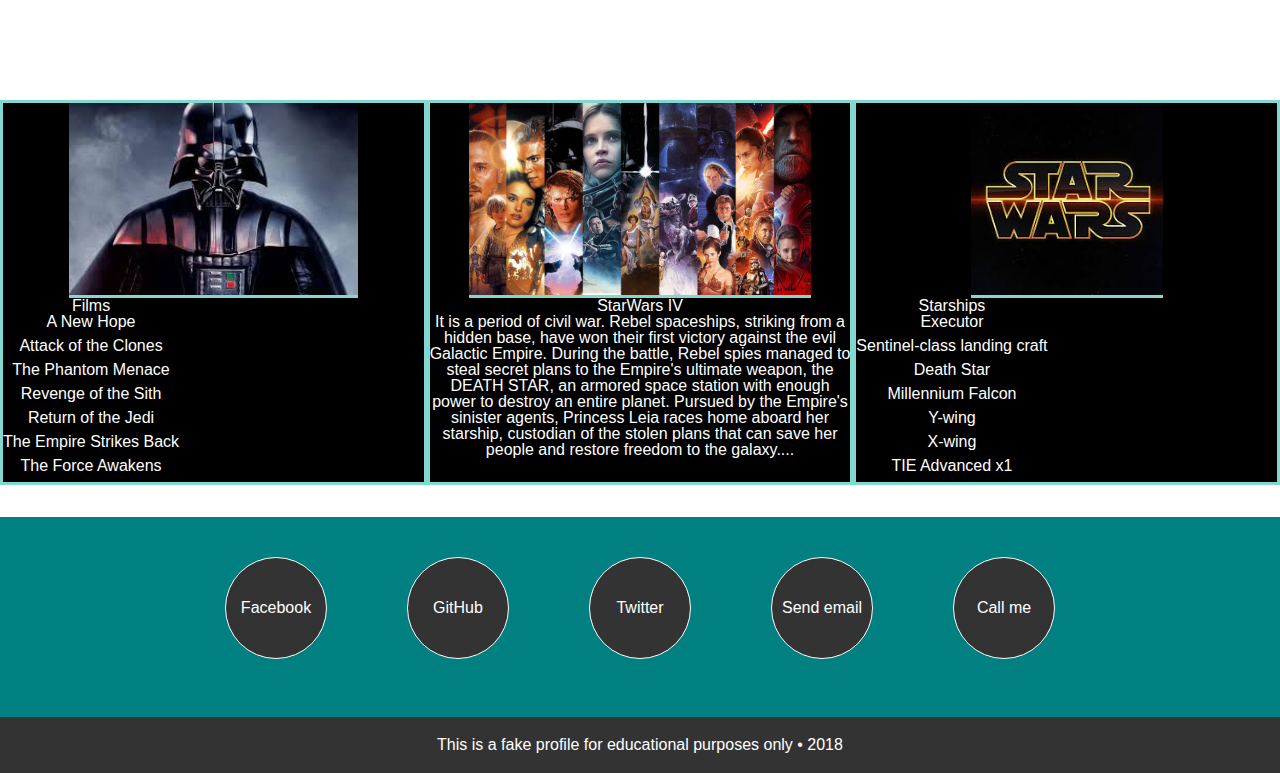
==== commit 8418c7f6: "pokemon images added.  Navigation added" ====
--- a/index.html
+++ b/index.html
@@ -10,6 +10,7 @@
         <li><a href="#projects">Projects</a></li>
         <li><a href="#contact">Contact</a><li>
         <li><a href="senators.html">Senators</a></li>
+        <li><a href="pokemon.html">Pokemon</a></li>
       </ul>
     </nav>
     
--- a/main.css
+++ b/main.css
@@ -1,6 +1,6 @@
 
 /*  Reset  */
-// reset
+
 
 /* http://meyerweb.com/eric/tools/css/reset/ 
    v2.0 | 20110126
@@ -69,12 +69,20 @@
   .project{
     margin: 40px 0;
   }
+
+  .star-tiles {
+    display: flex;
+    flex-wrap: wrap;
+    width: 100%;
+  }
+
+
 }
 
 #navbar {
   position:fixed;
   top: 0;
-    width: 100%;
+  width: 100%;
 }
 
 nav ul {
@@ -82,7 +90,7 @@
   background-color: #333;
   display: flex;
   justify-content: flex-end;
-  padding: 15px;
+  
  
 }
 
@@ -90,7 +98,7 @@
   color: white;
   text-decoration: none;
   margin: 35px;
-  padding:15px;
+
  
 }
 
@@ -246,15 +254,50 @@
   height: 200px;
 }
 
+
 /* -------------SENATORS PAGE ----------------*/
-.container{
-  display: flex;
-  flex-wrap: wrap;
-}
-
-
-figcaption{
-  padding: 2%;
-  text-align: center;
-  font-size: 1.5rem;
-}+nav{
+    position:fixed;
+    top: 0;
+      width: 100%;
+  }
+nav li{
+    list-style: none;
+    background-color: #333;
+    display: flex;
+    justify-content: flex-end;
+ 
+}
+  
+  
+nav li a{
+    color: white;
+    text-decoration: none;
+    margin: 20px;
+ padding-right: 4%;
+   
+  }
+  
+nav li a:hover{
+    background-color:#111;
+  
+  }
+  
+  h1{
+    padding-top:8%;
+    text-align: center;
+  }
+  
+  .container{
+  
+    display: flex;
+    flex-wrap: wrap;
+    justify-content: center;
+  }
+  
+  
+  figcaption{
+    padding: 2%;
+    text-align: center;
+    font-size: 1.5rem;
+  }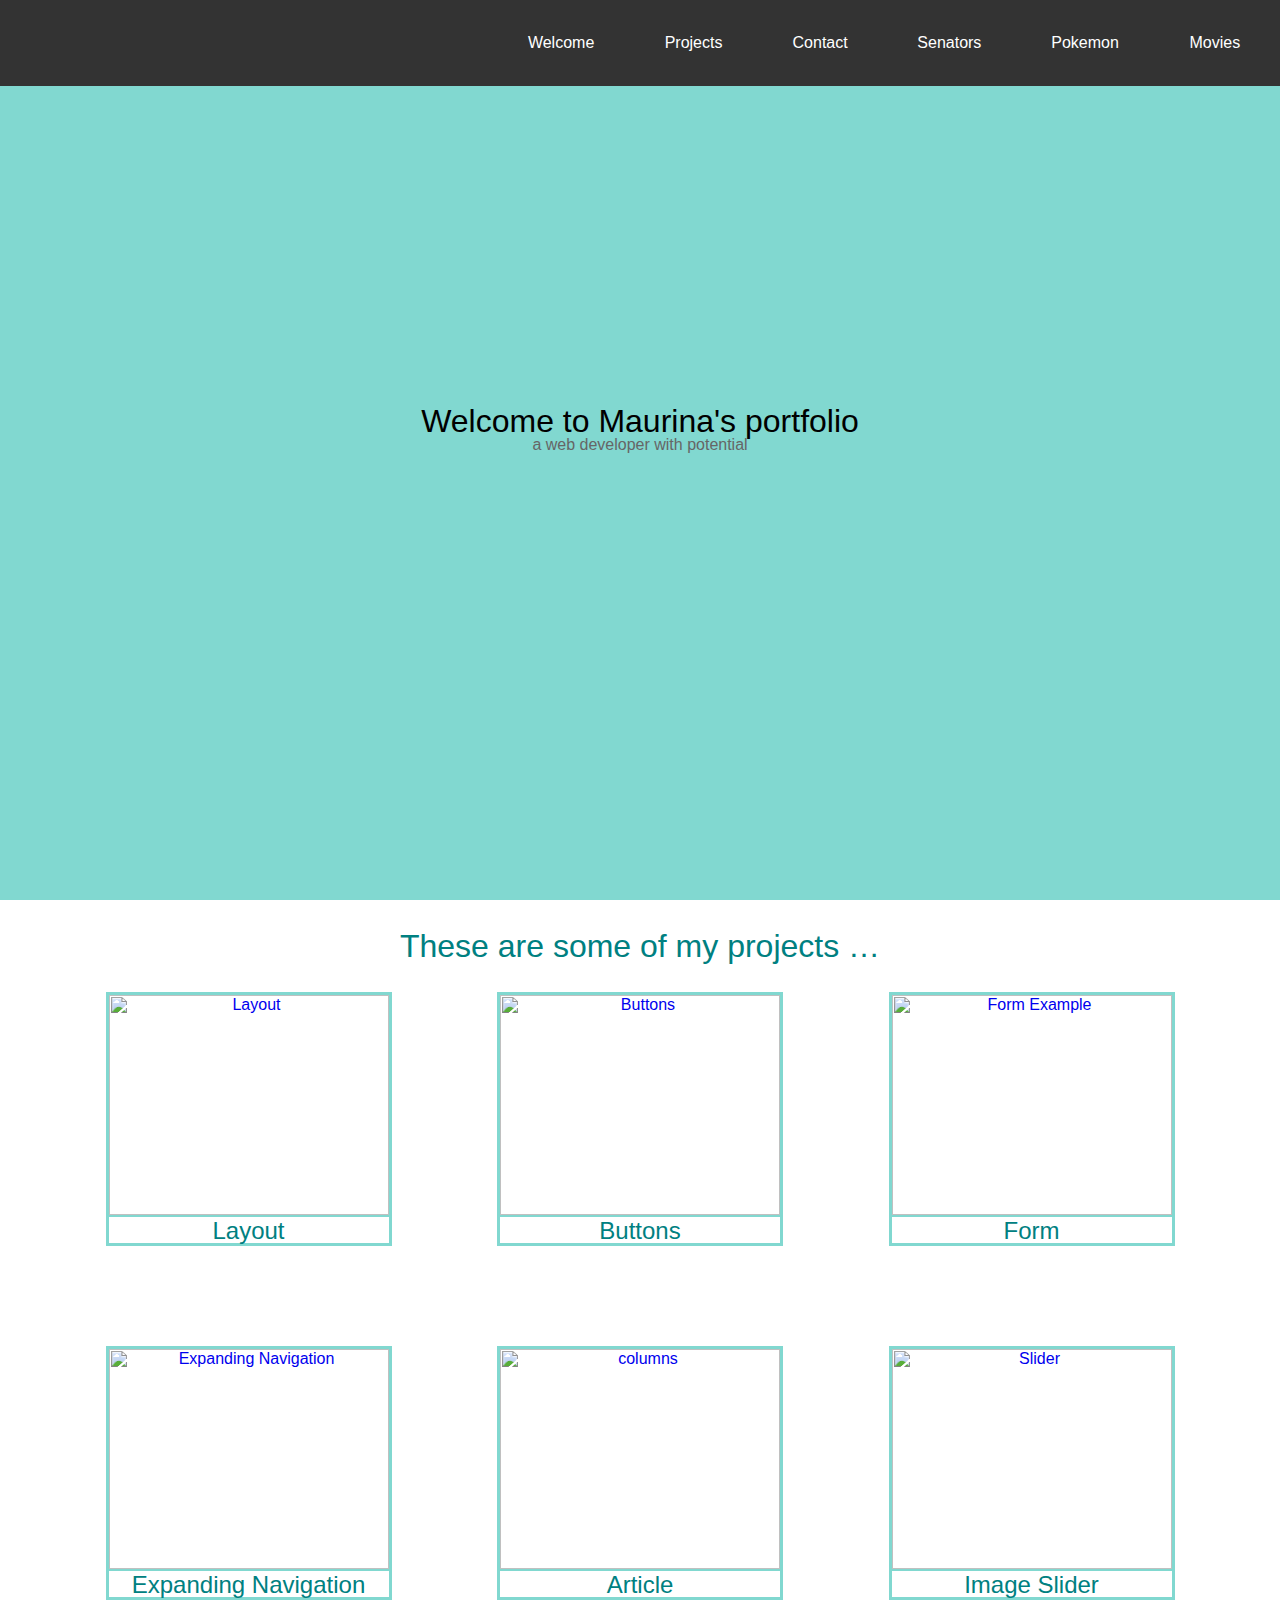
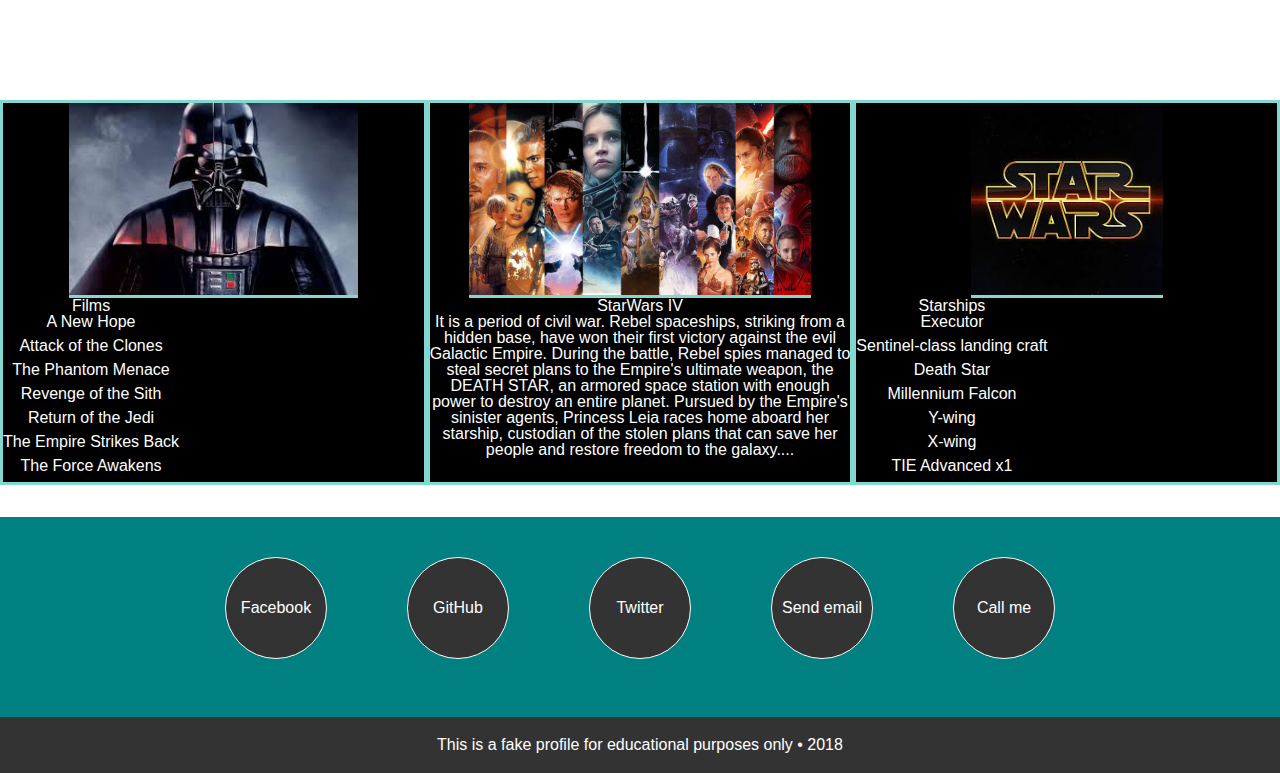
==== commit b8074cab: "image names corrected movie html and css added" ====
--- a/index.html
+++ b/index.html
@@ -11,6 +11,7 @@
         <li><a href="#contact">Contact</a><li>
         <li><a href="senators.html">Senators</a></li>
         <li><a href="pokemon.html">Pokemon</a></li>
+        <ul> <li><a href="movies.html">Movies</a></li></ul> 
       </ul>
     </nav>
     
